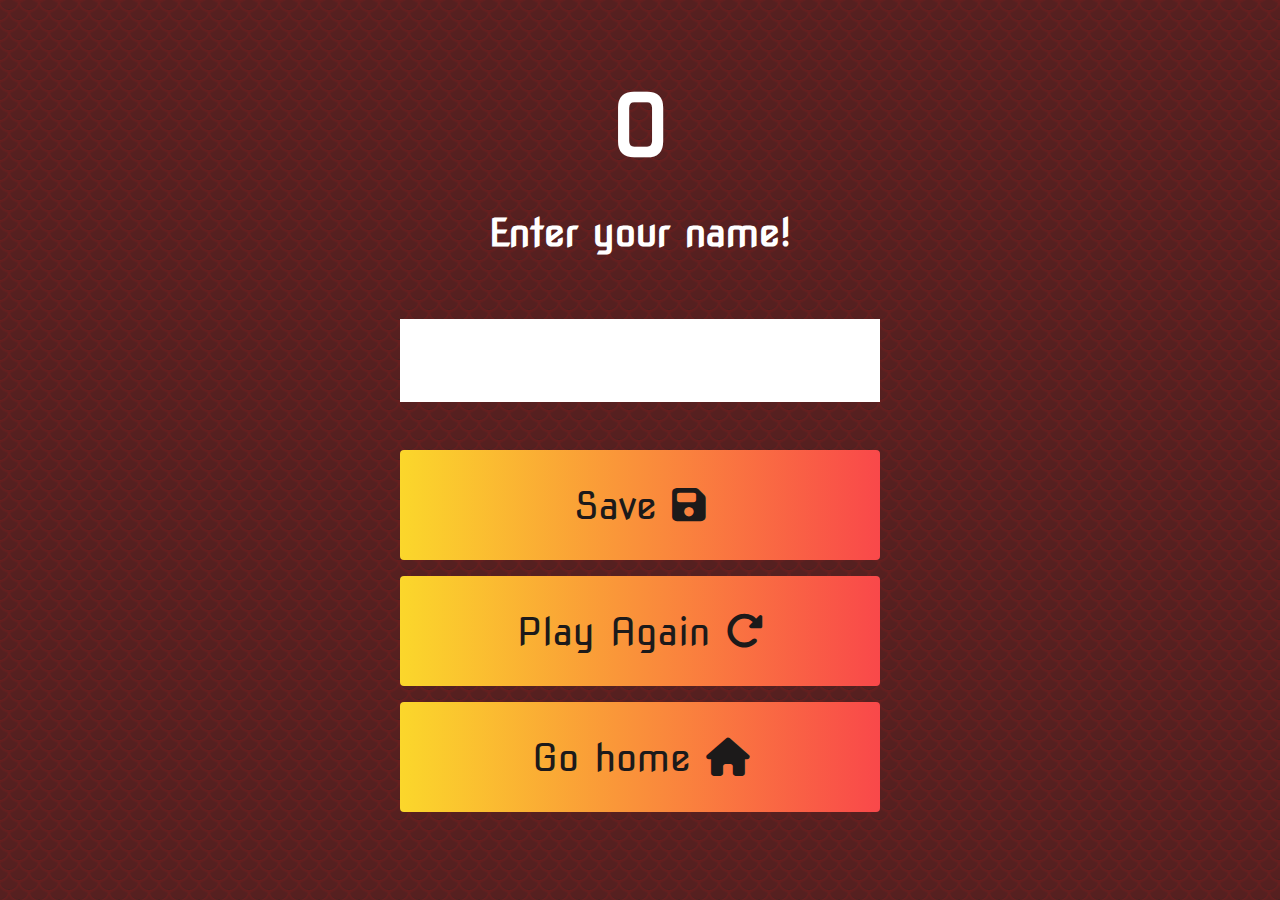
==== end.html @ 4c5e88b1 "Almost done with highscores portion" ====
<!DOCTYPE html>
<html lang="en">
<head>
    <meta charset="UTF-8">
    <meta http-equiv="X-UA-Compatible" content="IE=edge">
    <meta name="viewport" content="width=device-width, initial-scale=1.0">
    <title>Document</title>
</head>
<link rel="stylesheet" href="style.css">
<link rel="stylesheet" href="https://cdnjs.cloudflare.com/ajax/libs/font-awesome/6.2.1/css/all.min.css" />
<link href="https://fonts.googleapis.com/css2?family=Nova+Square&display=swap" rel="stylesheet">
<body><div class="container">
    <div id="end" class="flex-center flex-column">
        <h1 id="finalScore">0</h1>
        <form class="end-form-container">
            <h2 id="end-text">Enter your name!</h2>
            <input type="text" name="name" id="username" placeholder="Enter your name">
            <button class="btn" id="saveScoreBtn" type="submit" onClick="saveHighScore(event)" disabled>Save <i class="fa-solid fa-floppy-disk"></i></button>
        </form>
        
        <a href="/game.html" class="btn">Play Again <i class="fa-solid fa-rotate-right"></i></a>
        <a href="/" class="btn">Go home <i class="fa-solid fa-house"></i></a>
    </div>
    </div>
</div>
</body>
</html>
---- style.css ----
:root {
    background-color: #701c1c;
    --color-primary: #FBD72B;
    --color-primary-second: #F9484A;
    --transition: transform linear 200ms;
}

* {
    box-sizing: border-box;
    margin: 0;
    padding: 0;
    /*font-size: 62.5%;*/
    font-family: 'Nova Square', cursive;
}

body {
    background-image: url('./black-scales.png') ;
}

h1 {
    font-size: 5.4rem;
    color: white;
    margin-bottom: 5rem;
}

h2 {
    font-size: 4.2rem;
    margin-bottom: 4rem;

}

.container {
    width: 100vw;
    height: 100vh;
    display: flex;
    justify-content: center;
    align-items: center;
    max-width: 80rem;
    margin: 0 auto;
    padding: 2rem;
}

.flex-column {
    display: flex;
    flex-direction: column;

}

.flex-center {
    justify-content: center;
    align-items: center;
}

.justify-center {
    justify-content: center;
}

.text-center {
    text-align: center;
}

.hidden {
    display: none;
}

.btn {
    font-size: 2.4rem;
    padding: 2rem 0;
    width: 30rem;
    text-align: center;
    margin-bottom: 1rem;
    text-decoration: none;
    color: rgba(28, 26, 26);
    background: linear-gradient(90deg, var(--color-primary) 0%, var(--color-primary-second));
    border-radius: 4px;
    transition: var(--transition);

}

.btn:hover {
    cursor: pointer;
    box-shadow: 0 0.4rem 1.4rem 0 var(--color-primary);
    transition: var(--transition);
    transform: scale(1.03);
}

.btn[disabled]:hover {
    cursor:not-allowed;
    box-shadow: none;
    transform: none;
}

/*==========================END============================*/

.end-form-container {
    width: 100%;
    display: flex;
    flex-direction: column;
    align-items: center;
    max-width: 30rem;
}

input {
    margin-bottom: 1rem;
    width: 20rem;
    padding: 1.5rem;
    font-size: 1.8rem;
    border: none;
    box-shadow: #FBD72B;
}

.end-form-container h2 {
    margin-top : -3rem;

}

input::placeholder {
    color: white;
}

#username {
    margin-bottom: 3rem;
    width: 100%;
    outline: none;
}

#end-text {
    font-size: 2.4rem;
    color: white;
    text-align: center;
}

#saveScoreBtn {
    border: none;
}
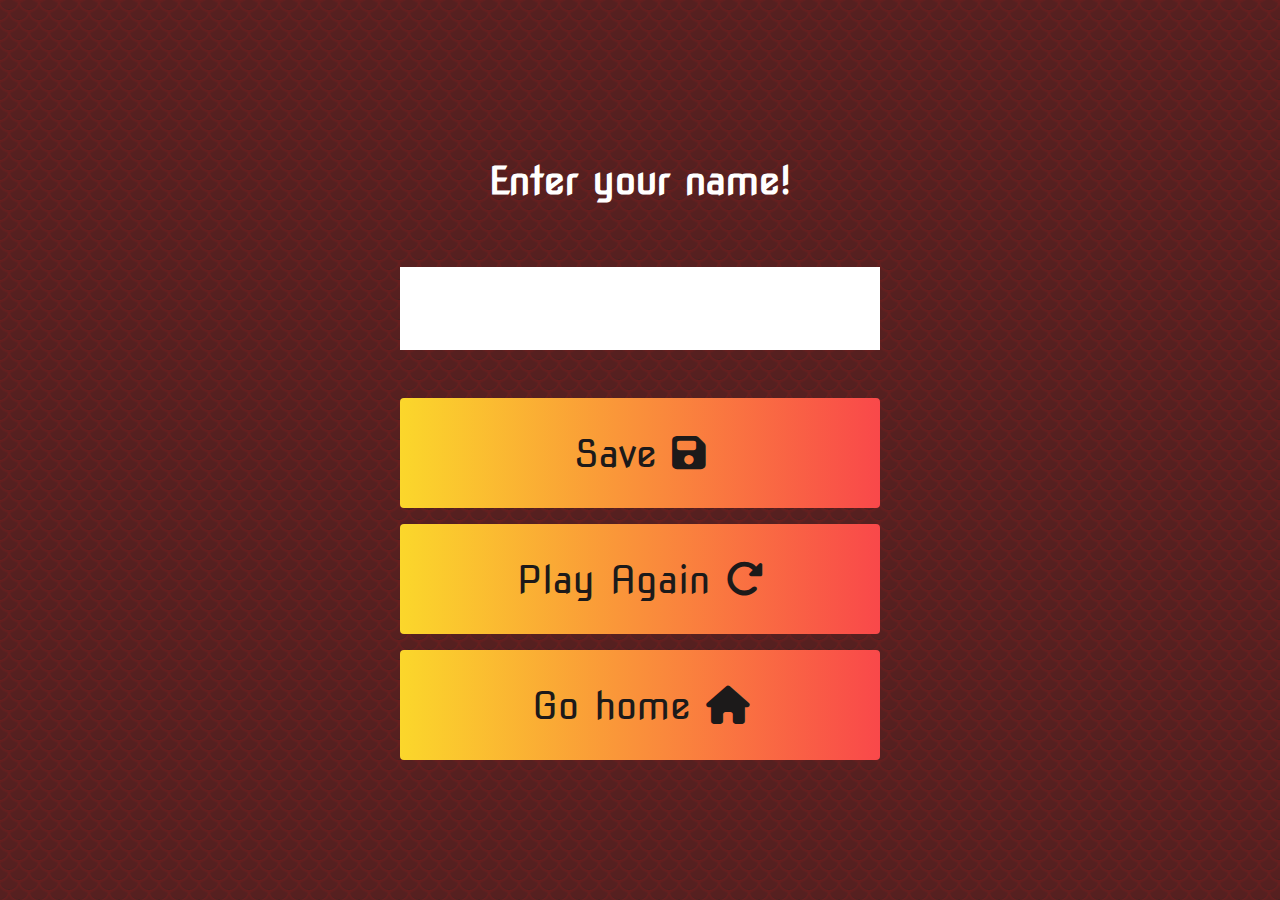
==== commit de1fb564: "Quiz coding portion done" ====
--- a/end.html
+++ b/end.html
@@ -15,7 +15,7 @@
         <form class="end-form-container">
             <h2 id="end-text">Enter your name!</h2>
             <input type="text" name="name" id="username" placeholder="Enter your name">
-            <button class="btn" id="saveScoreBtn" type="submit" onClick="saveHighScore(event)" disabled>Save <i class="fa-solid fa-floppy-disk"></i></button>
+            <button class="btn" id="saveScoreBtn" type="submit" onclick="saveHighScore(event)" disabled>Save <i class="fa-solid fa-floppy-disk"></i></button>
         </form>
         
         <a href="/game.html" class="btn">Play Again <i class="fa-solid fa-rotate-right"></i></a>
@@ -23,5 +23,6 @@
     </div>
     </div>
 </div>
+<script src="end.js"></script>
 </body>
 </html>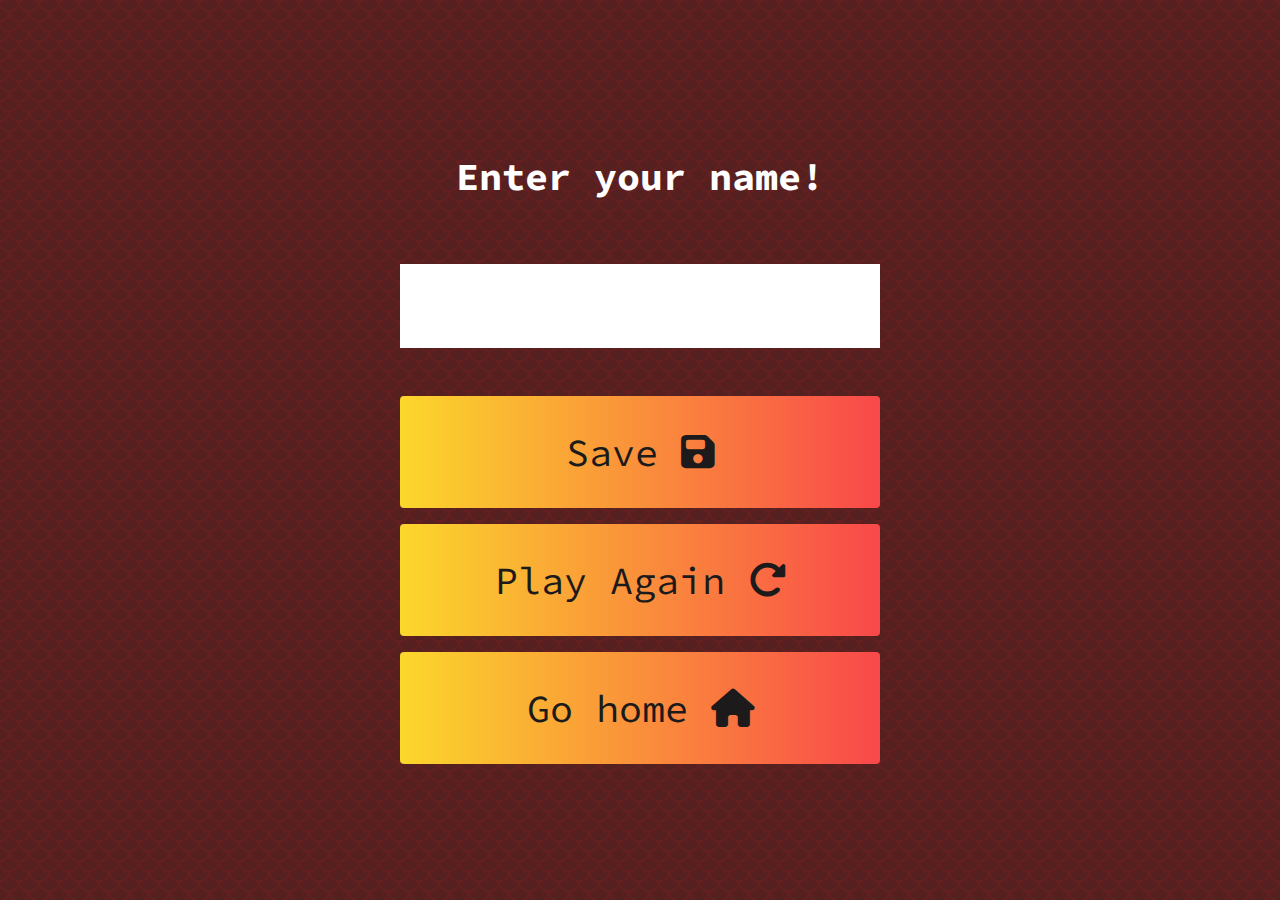
==== commit be00c923: "Finished part of viet quiz" ====
--- a/end.html
+++ b/end.html
@@ -8,7 +8,7 @@
 </head>
 <link rel="stylesheet" href="style.css">
 <link rel="stylesheet" href="https://cdnjs.cloudflare.com/ajax/libs/font-awesome/6.2.1/css/all.min.css" />
-<link href="https://fonts.googleapis.com/css2?family=Nova+Square&display=swap" rel="stylesheet">
+<link href="https://fonts.googleapis.com/css2?family=Source+Code+Pro:wght@200;300;400;500;600;700;800&display=swap" rel="stylesheet">
 <body><div class="container">
     <div id="end" class="flex-center flex-column">
         <h1 id="finalScore">0</h1>
--- a/style.css
+++ b/style.css
@@ -10,7 +10,7 @@
     margin: 0;
     padding: 0;
     /*font-size: 62.5%;*/
-    font-family: 'Nova Square', cursive;
+    font-family: 'Source Code Pro', monospace;
 }
 
 body {
